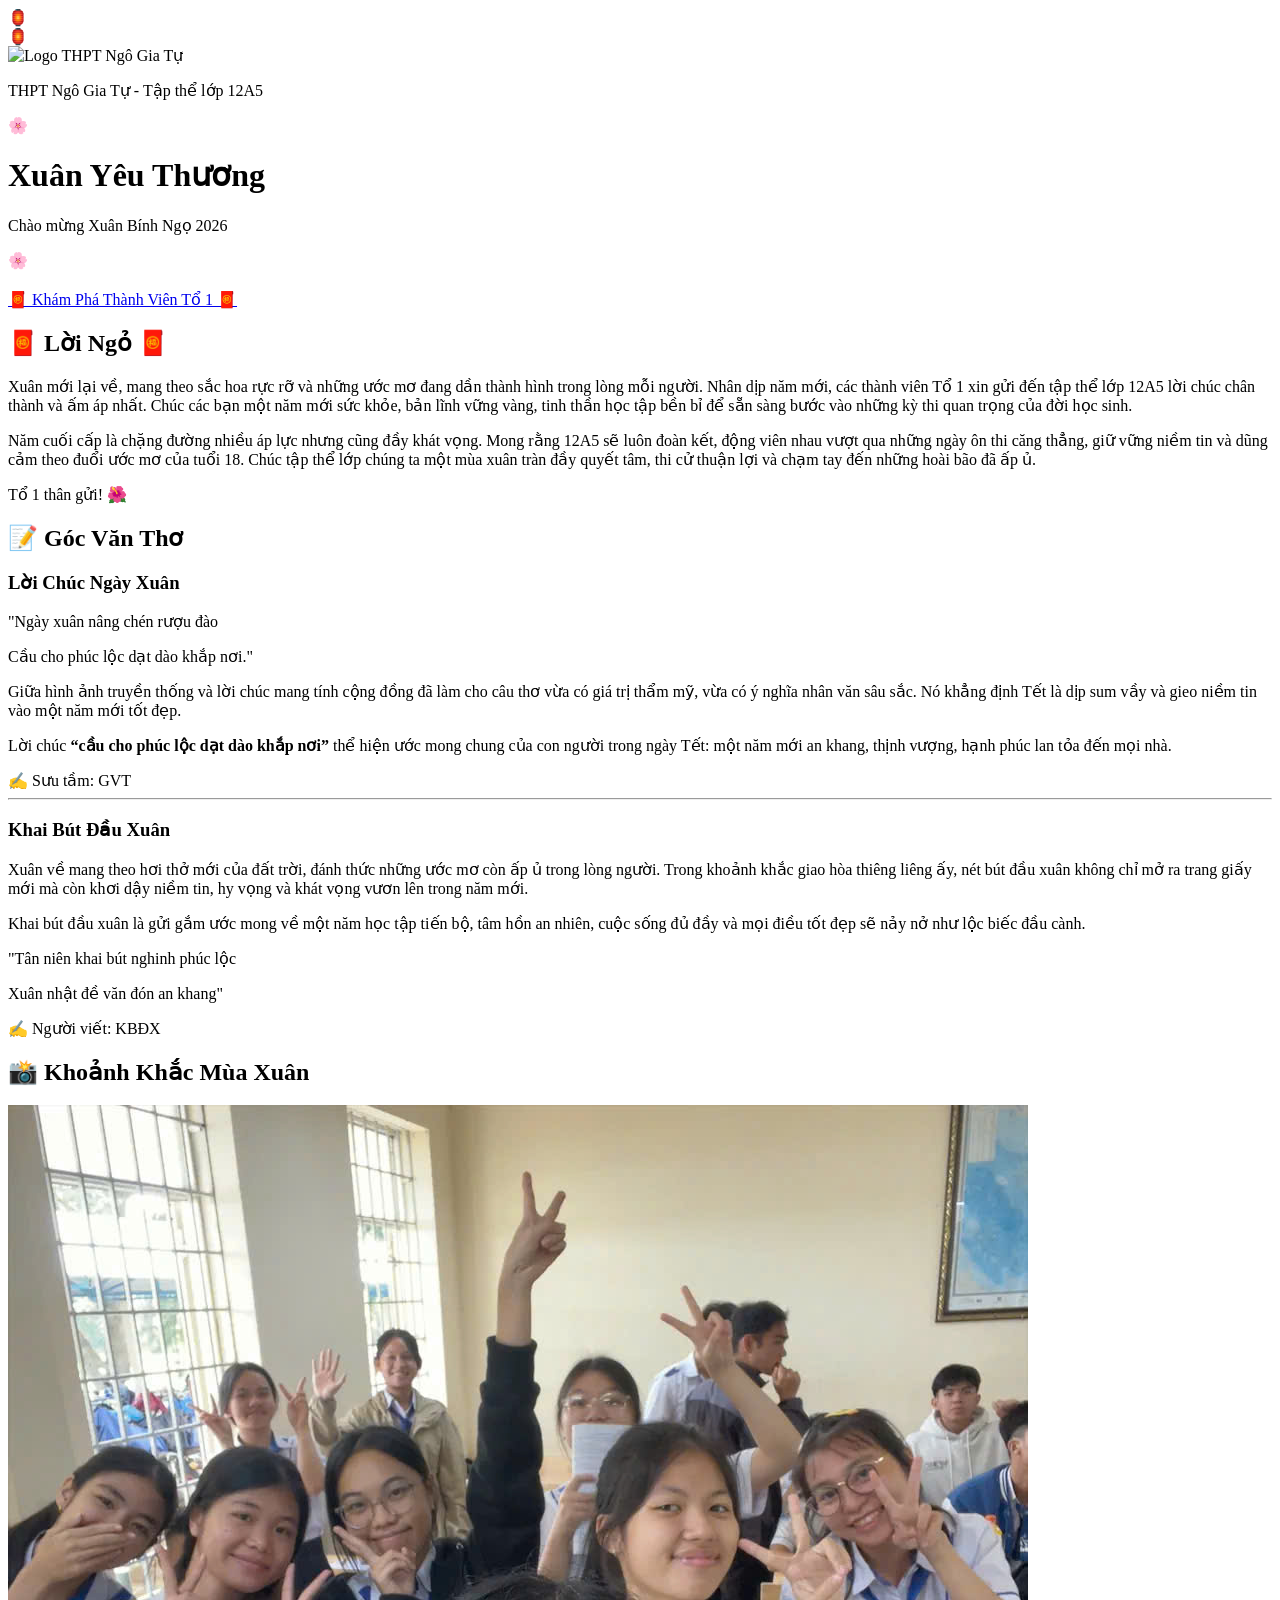
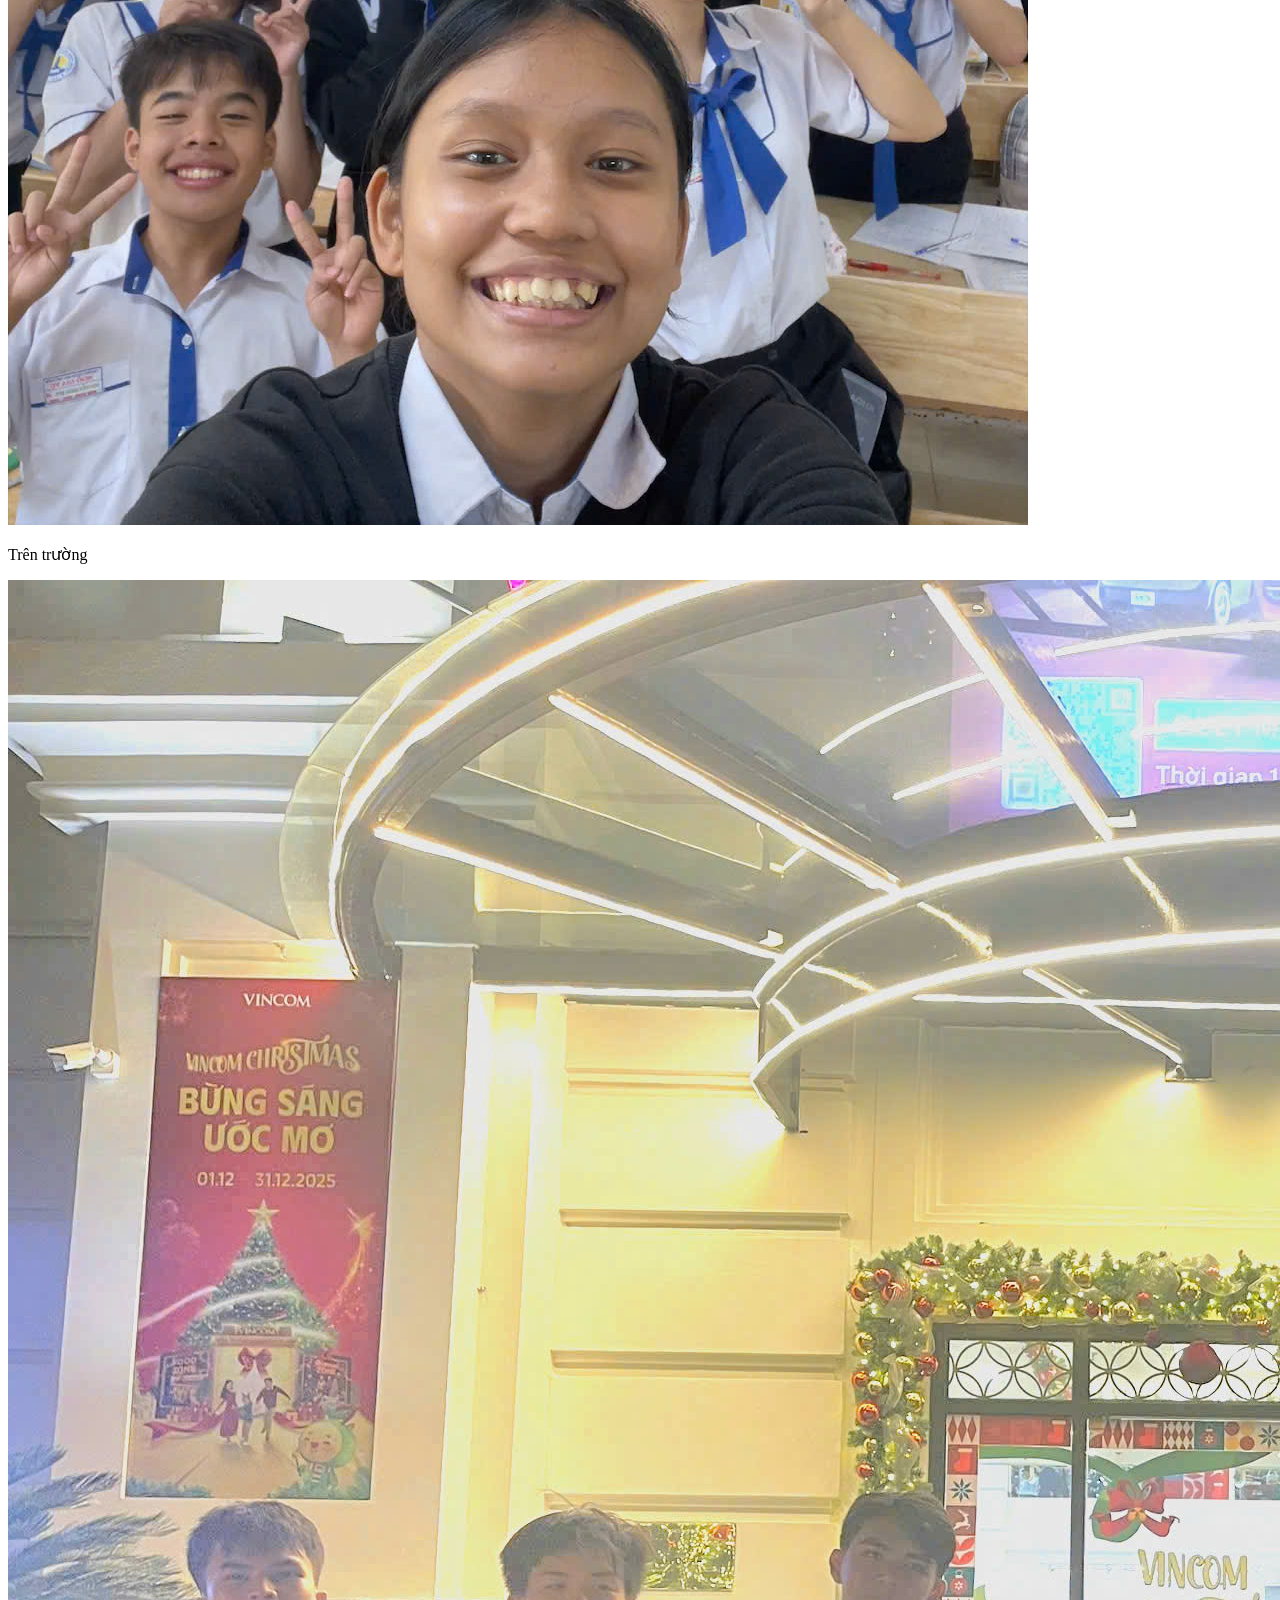
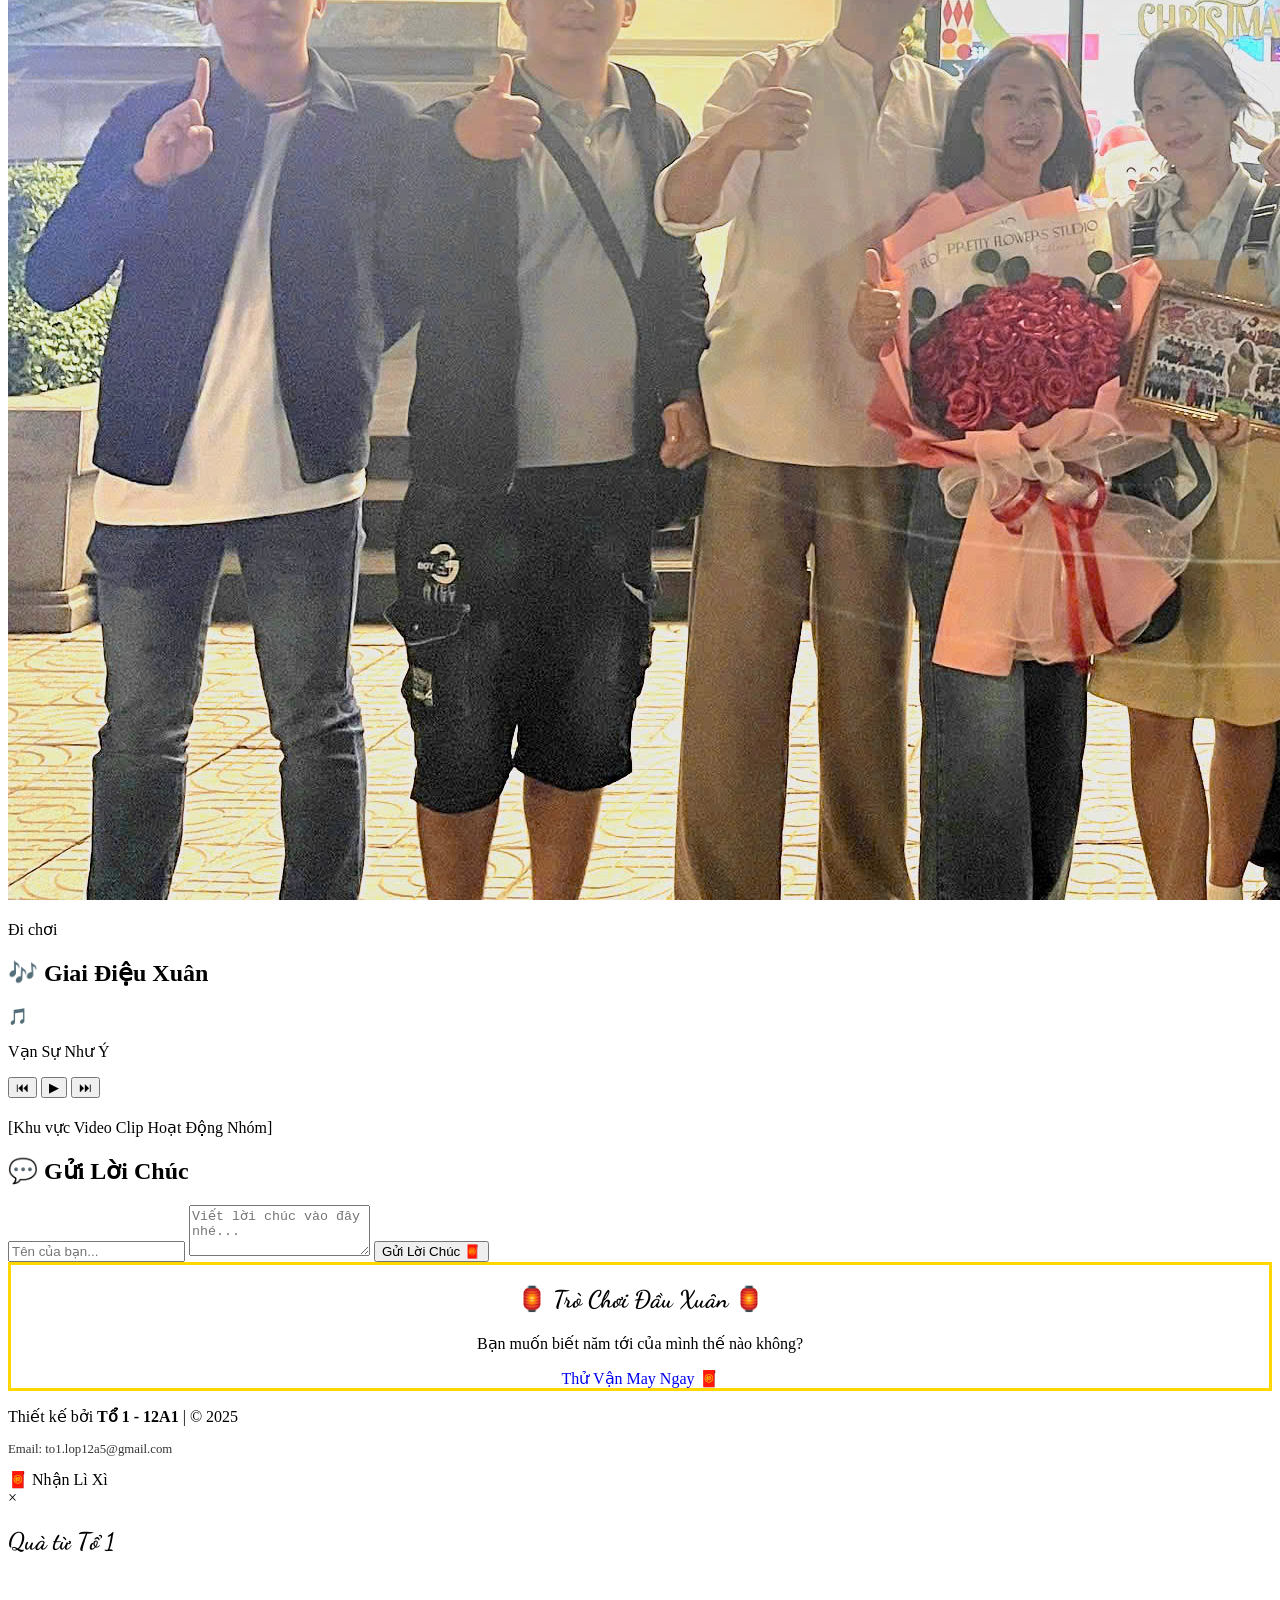
==== index.html @ e48f758b "Update index.html" ====
<!DOCTYPE html>
<html lang="vi">
<head>
    <link rel="icon" href="https://img.icons8.com/color/48/year-of-horse.png" type="image/png">
    <meta charset="UTF-8">
    <meta name="viewport" content="width=device-width, initial-scale=1.0">
    <title>Báo Tường Tổ 1 - Xuân Bính Ngọ</title>
    <link rel="preconnect" href="https://fonts.googleapis.com">
    <link rel="preconnect" href="https://fonts.gstatic.com" crossorigin>
    <link href="https://fonts.googleapis.com/css2?family=Dancing+Script:wght@700&family=Comfortaa:wght@400;700&display=swap" rel="stylesheet">
    <link rel="stylesheet" href="style.css">
</head>
<script>
    let secretCode = '';
document.addEventListener('keydown', (e) => {
    secretCode += e.key;
    if (secretCode.includes('tet')) {
        alert('🧨 Chúc mừng năm mới! Bạn đã tìm thấy mật mã bí ẩn!');
        secretCode = ''; 
    }
});
    window.addEventListener("load", function () {
    const loader = document.getElementById("loader");
    loader.style.opacity = "0";
    setTimeout(() => {
        loader.style.display = "none";
    }, 500); // Đợi hiệu ứng mờ dần xong mới ẩn hẳn
});
    function createBlossom() {
        const blossom = document.createElement('div');
        blossom.classList.add('blossom');
        
        // Vị trí xuất hiện ngẫu nhiên theo chiều ngang
        blossom.style.left = Math.random() * 100 + 'vw';
        
        // Kích thước ngẫu nhiên cho cánh hoa
        const size = Math.random() * 8 + 7 + 'px'; 
        blossom.style.width = size;
        blossom.style.height = size;
        
        // Tốc độ rơi ngẫu nhiên (từ 3s đến 6s)
        blossom.style.animationDuration = Math.random() * 3 + 3 + 's';
        
        // Độ mờ ngẫu nhiên để tạo chiều sâu (cánh xa cánh gần)
        blossom.style.opacity = Math.random() * 0.5 + 0.5;
        
        document.body.appendChild(blossom);
        
        // Xóa cánh hoa sau khi rơi xong để tránh nặng máy
        setTimeout(() => {
            blossom.remove();
        }, 6000);
    }

    // Tạo cánh hoa mới mỗi 300ms (có thể chỉnh số này lớn hơn nếu muốn hoa rơi thưa hơn)
    setInterval(createBlossom, 300);
const wishes = [
    "Chúc bạn năm mới đỗ nguyện vọng 1!",
    "Vạn sự như ý - Tỷ sự như mơ!",
    "Tiền vào như nước - Tiền ra nhỏ giọt!",
    "Chúc bạn luôn rực rỡ như nắng xuân!",
    "Một năm Bính Ngọ bứt phá thành công!"
];

function getWish() {
    const randomWish = wishes[Math.floor(Math.random() * wishes.length)];
    document.getElementById('wish-text').innerText = randomWish;
    document.getElementById('wish-modal').style.display = "block";
}

function closeModal() {
    document.getElementById('wish-modal').style.display = "none";
}
function toggleMusic() {
    const music = document.getElementById('bg-music');
    const icon = document.getElementById('music-icon');
    
    if (music.paused) {
        music.play();
        icon.innerText = "🎵"; // Đổi icon thành nốt nhạc
    } else {
        music.pause();
        icon.innerText = "🔇"; // Đổi icon thành tắt tiếng
    }
}

document.addEventListener("DOMContentLoaded", function() {
    // --- 1. DANH SÁCH BÀI HÁT (CẬP NHẬT THEO HÌNH CỦA BẠN) ---
    const songList = [
        { title: "Vạn Sự Như Ý", src: "van_su_nhu_y.mp3" },
        { title: "Tết Đong Đầy", src: "tet_dong_day.mp3" },
        { title: "Một năm mới bình an", src: "mot_nam_moi_binh_an.mp3" },
        { title: "Con mèo xuân", src: "con_meo_xuan.mp3" }
    ];

    // --- 2. KHỞI TẠO BIẾN ---
    let currentSongIndex = 0;
    const audioPlayer = document.getElementById('audio-player');
    const songTitle = document.getElementById('song-title');
    const playBtn = document.getElementById('play-btn');
    const diskCover = document.getElementById('disk-cover');
    const progressBar = document.getElementById('progress-bar');
    const progressContainer = document.querySelector('.progress-container');

    // Kiểm tra an toàn
    if (!audioPlayer || !songTitle) return;

    // --- 3. CÁC HÀM XỬ LÝ ---
    
    // Hàm tải bài hát
    function loadSong(index) {
        const song = songList[index];
        songTitle.innerText = song.title; 
        audioPlayer.src = song.src;
        // Reset đĩa
        if(diskCover) diskCover.style.transform = 'rotate(0deg)';
    }

    // Hàm Bật/Tắt
    window.togglePlay = function() {
        if (audioPlayer.paused) {
            audioPlayer.play();
            playBtn.innerText = "⏸"; 
            if(diskCover) diskCover.classList.add('rotate'); 
        } else {
            audioPlayer.pause();
            playBtn.innerText = "▶"; 
            if(diskCover) diskCover.classList.remove('rotate'); 
        }
    };

    // Hàm Next
    window.nextSong = function() {
        currentSongIndex++;
        if (currentSongIndex > songList.length - 1) {
            currentSongIndex = 0; 
        }
        loadSong(currentSongIndex);
        audioPlayer.play();
        playBtn.innerText = "⏸";
        if(diskCover) diskCover.classList.add('rotate');
    };

    // Hàm Prev
    window.prevSong = function() {
        currentSongIndex--;
        if (currentSongIndex < 0) {
            currentSongIndex = songList.length - 1;
        }
        loadSong(currentSongIndex);
        audioPlayer.play();
        playBtn.innerText = "⏸";
        if(diskCover) diskCover.classList.add('rotate');
    };

    // Cập nhật thanh tiến trình
    audioPlayer.ontimeupdate = function() {
        if(audioPlayer.duration && progressBar) {
            const progressPercent = (audioPlayer.currentTime / audioPlayer.duration) * 100;
            progressBar.style.width = `${progressPercent}%`;
        }
    };

    // Tự động qua bài khi hết
    audioPlayer.onended = function() {
        window.nextSong();
    };

    // Tua nhạc
    window.setProgress = function(e) {
        if(!progressContainer) return;
        const width = progressContainer.clientWidth;
        const clickX = e.offsetX;
        const duration = audioPlayer.duration;
        audioPlayer.currentTime = (clickX / width) * duration;
    };

    // --- 4. CHẠY LẦN ĐẦU ---
    loadSong(currentSongIndex);
});
</script>

<body>
<div id="loader">
    <div class="spinner">🌸</div>
    <p>Đang tải mùa xuân về...</p>
</div>
    <div class="lantern lantern-left">🏮</div>
    <div class="lantern lantern-right">🏮</div>
    <div class="main-container">
<header id="page-header">
    
    <div class="school-identity">
        <img src="logo_truong.png" alt="Logo THPT Ngô Gia Tự" class="header-logo">
        
        <div class="school-info">
            <p class="school-name">THPT Ngô Gia Tự - Tập thể lớp 12A5 </p>
        </div>
    </div>
    <div class="tet-decoration">🌸</div>
    <h1>Xuân Yêu Thương</h1>
    <p class="sub-title">Chào mừng Xuân Bính Ngọ 2026</p>
    <div class="tet-decoration">🌸</div>
    <div style="margin-top: 20px;">
    <a href="member.html" class="btn-view-team">🧧 Khám Phá Thành Viên Tổ 1 🧧</a>
    </div>
</header>

        <div id="content-wrap">
            
           <section class="card intro-card">
    <h2>🧧 Lời Ngỏ 🧧</h2>
    
    <p class="intro-text">
        Xuân mới lại về, mang theo sắc hoa rực rỡ và những ước mơ đang dần thành hình trong lòng mỗi người. Nhân dịp năm mới, các thành viên Tổ 1 xin gửi đến tập thể lớp 12A5 lời chúc chân thành và ấm áp nhất. Chúc các bạn một năm mới sức khỏe, bản lĩnh vững vàng, tinh thần học tập bền bỉ để sẵn sàng bước vào những kỳ thi quan trọng của đời học sinh.
    </p>

    <p class="intro-text">
        Năm cuối cấp là chặng đường nhiều áp lực nhưng cũng đầy khát vọng. Mong rằng 12A5 sẽ luôn đoàn kết, động viên nhau vượt qua những ngày ôn thi căng thẳng, giữ vững niềm tin và dũng cảm theo đuổi ước mơ của tuổi 18. Chúc tập thể lớp chúng ta một mùa xuân tràn đầy quyết tâm, thi cử thuận lợi và chạm tay đến những hoài bão đã ấp ủ.
    </p>

    <div class="intro-sign">
        Tổ 1 thân gửi! 🌺
    </div>
</section>
          <section class="card article-card">
    <h2>📝 Góc Văn Thơ</h2>
    
    <div class="post-item">
        <h3>Lời Chúc Ngày Xuân</h3>
        
        <div class="verse-box">
            <p>"Ngày xuân nâng chén rượu đào</p>
            <p>Cầu cho phúc lộc dạt dào khắp nơi."</p>
        </div>

        <p class="article-text">
            Giữa hình ảnh truyền thống và lời chúc mang tính cộng đồng đã làm cho câu thơ vừa có giá trị thẩm mỹ, vừa có ý nghĩa nhân văn sâu sắc. Nó khẳng định Tết là dịp sum vầy và gieo niềm tin vào một năm mới tốt đẹp.
        </p>
        <p class="article-text">
            Lời chúc <strong>“cầu cho phúc lộc dạt dào khắp nơi”</strong> thể hiện ước mong chung của con người trong ngày Tết: một năm mới an khang, thịnh vượng, hạnh phúc lan tỏa đến mọi nhà.
        </p>
        <span class="author-sign">✍️ Sưu tầm: GVT</span>
    </div>

    <hr class="divider">

    <div class="post-item">
        <h3>Khai Bút Đầu Xuân</h3>
        <p class="article-text">
            Xuân về mang theo hơi thở mới của đất trời, đánh thức những ước mơ còn ấp ủ trong lòng người. Trong khoảnh khắc giao hòa thiêng liêng ấy, nét bút đầu xuân không chỉ mở ra trang giấy mới mà còn khơi dậy niềm tin, hy vọng và khát vọng vươn lên trong năm mới.
        </p>
        <p class="article-text">
            Khai bút đầu xuân là gửi gắm ước mong về một năm học tập tiến bộ, tâm hồn an nhiên, cuộc sống đủ đầy và mọi điều tốt đẹp sẽ nảy nở như lộc biếc đầu cành.
        </p>

        <div class="verse-box" style="border-color: #c0392b;">
            <p>"Tân niên khai bút nghinh phúc lộc</p>
            <p>Xuân nhật đề văn đón an khang"</p>
        </div>
        <span class="author-sign">✍️ Người viết: KBĐX</span>
    </div>
</section>
       <section class="card gallery-card">
    <div class="gallery-header">
        <h2>📸 Khoảnh Khắc Mùa Xuân</h2>
        <div class="dashed-line"></div>
    </div>
    
    <div class="gallery-grid">
        <div class="polaroid rotate-left">
            <div class="img-box">
                <img src="img_1.jpg" alt="Trên trường">
            </div>
            <p class="caption">Trên trường</p>
        </div>

        <div class="polaroid rotate-right">
            <div class="img-box">
                <img src="img_2.jpg" alt="Đi chơi">
            </div>
            <p class="caption">Đi chơi</p>
        </div>
    </div>
</section>
        <section class="card media-card">
    <h2>🎶 Giai Điệu Xuân</h2>
    
    <div class="music-player-box">
        <div class="disk-cover" id="disk-cover">
            <div class="disk-center">🎵</div>
        </div>

        <div class="song-info">
            <p id="song-title">Đang tải...</p>
        </div>

        <div class="player-controls">
            <button onclick="prevSong()" class="control-btn">⏮</button>
            <button onclick="togglePlay()" class="control-btn" id="play-btn">▶</button>
            <button onclick="nextSong()" class="control-btn">⏭</button>
        </div>

        <div class="progress-container" onclick="setProgress(event)">
            <div class="progress-bar" id="progress-bar"></div>
        </div>

        <audio id="audio-player" ontimeupdate="updateProgress()" onended="nextSong()"></audio>
    </div>

    <div class="video-box" style="margin-top: 20px;">
        <p>[Khu vực Video Clip Hoạt Động Nhóm]</p>
    </div>
</section>
            <section class="card comment-card">
                <h2>💬 Gửi Lời Chúc</h2>
                <form class="comment-form" action="mes-respond.html">
                    <input type="text" placeholder="Tên của bạn..." required>
                    <textarea rows="3" placeholder="Viết lời chúc vào đây nhé..." required></textarea>
                    <button type="submit">Gửi Lời Chúc 🧧</button>
                </form>
            </section>
            <section class="card" style="text-align: center; border: 3px solid #ffd700;">
                <h2 style="font-family: 'Dancing Script'">🏮 Trò Chơi Đầu Xuân 🏮</h2>
                <p>Bạn muốn biết năm tới của mình thế nào không?</p>
                <a href="minigame.html" class="btn-back" style="text-decoration: none;">Thử Vận May Ngay 🧧</a>
            </section>
        </div> <footer id="page-footer">
            <p>Thiết kế bởi <strong>Tổ 1 - 12A1</strong> | &copy; 2025</p>
            <p style="font-size: 0.8em; opacity: 0.8;">Email: to1.lop12a5@gmail.com</p>
        </footer>
    </div>
<script>
    const observer = new IntersectionObserver((entries) => {
        entries.forEach(entry => {
            if (entry.isIntersecting) {
                entry.target.classList.add('visible');
            }
        });
    }, { threshold: 0.1 });

    document.querySelectorAll('.card').forEach(card => {
        observer.observe(card);
    });
</script>
<div id="lixi-btn" onclick="getWish()">🧧 Nhận Lì Xì</div>

<div id="wish-modal" class="modal">
    <div class="modal-content">
        <span class="close" onclick="closeModal()">&times;</span>
        <h2 style="font-family: 'Dancing Script'">Quà từ Tổ 1</h2>
        <p id="wish-text"></p>
    </div>
</div>
</body>

</html>
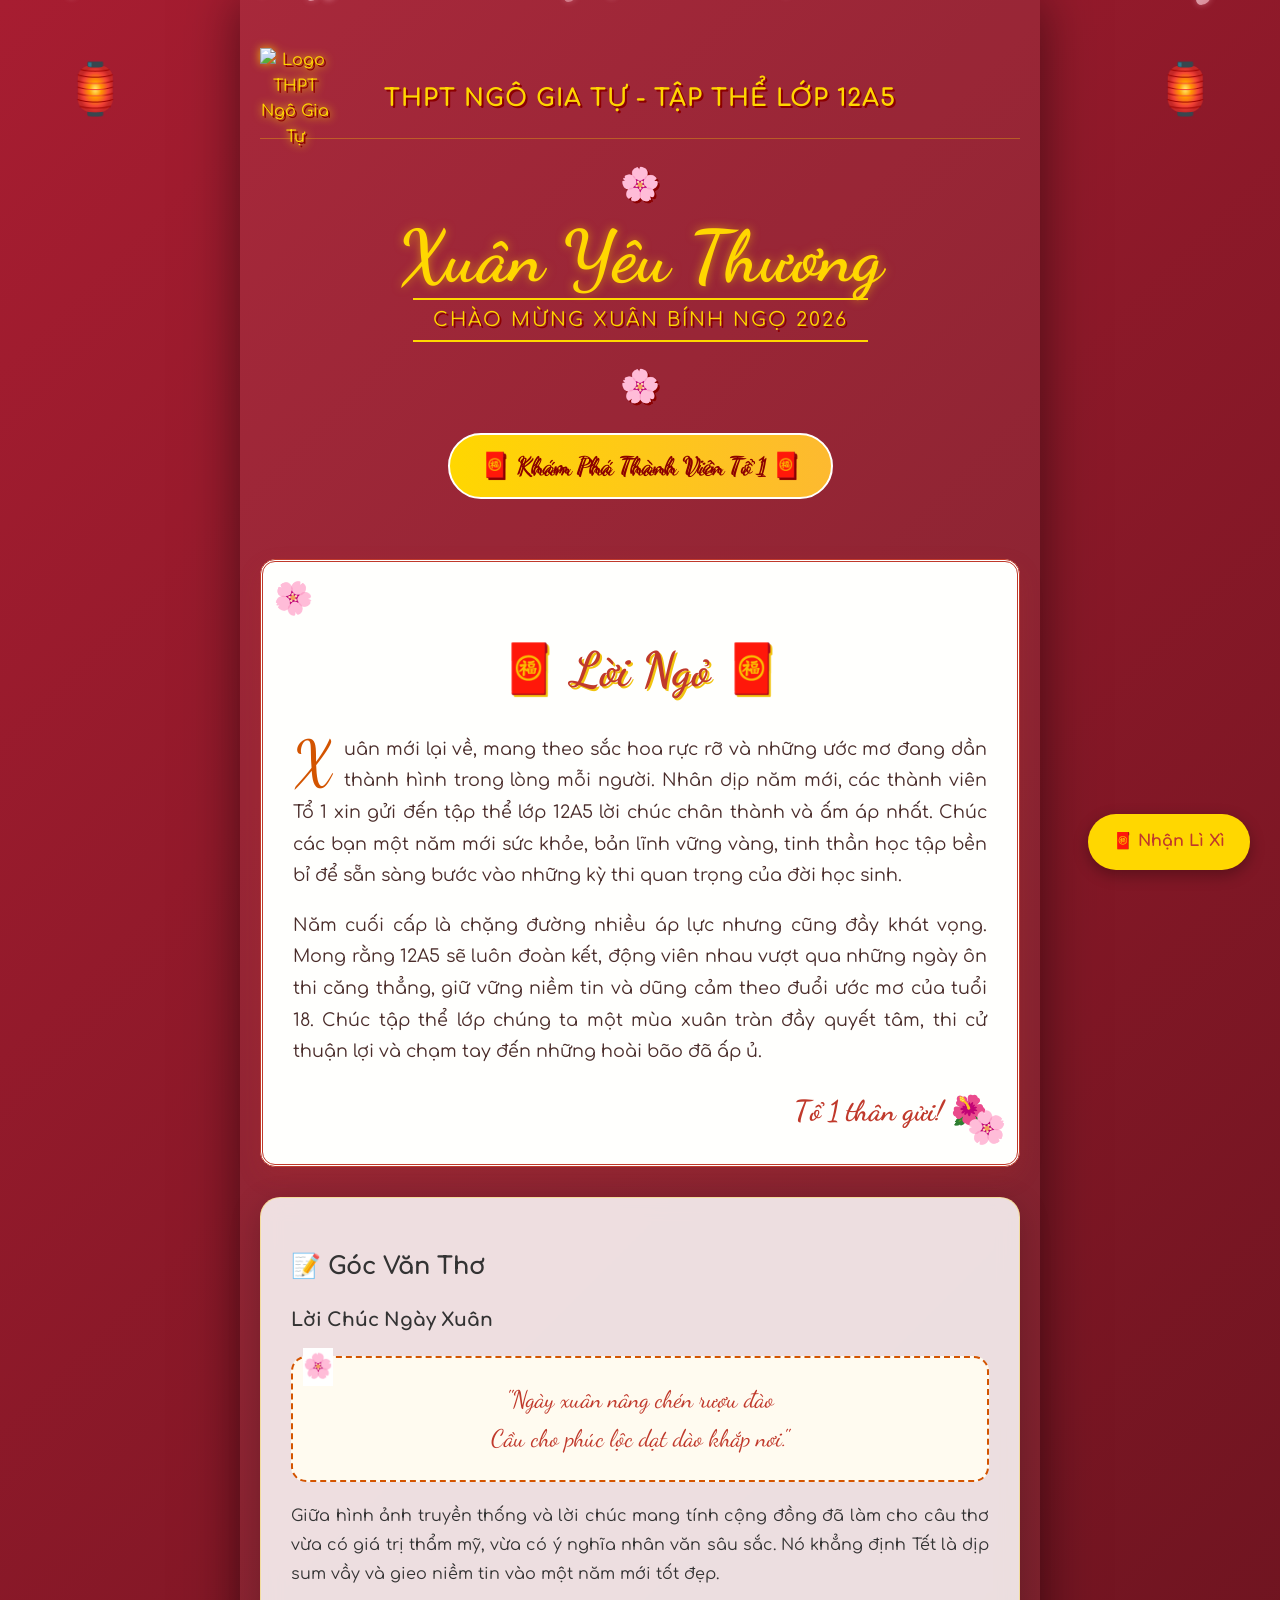
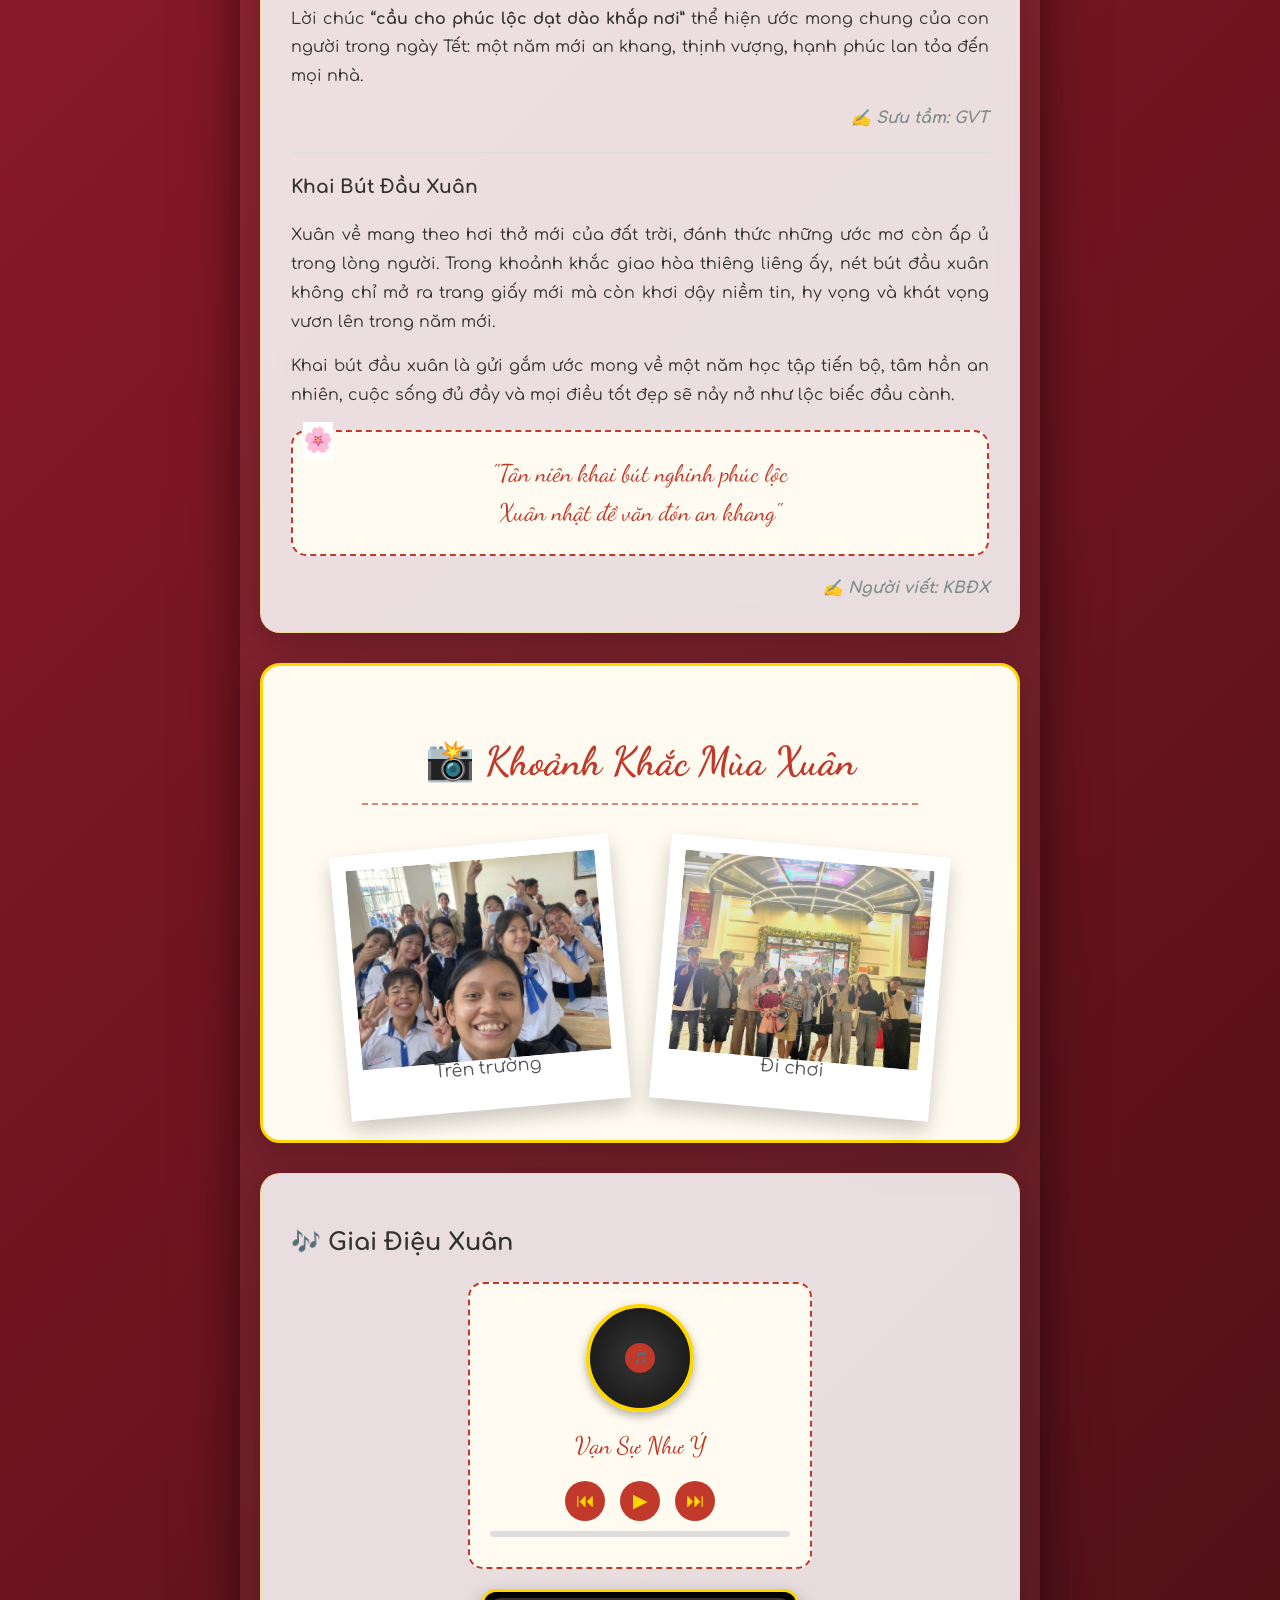
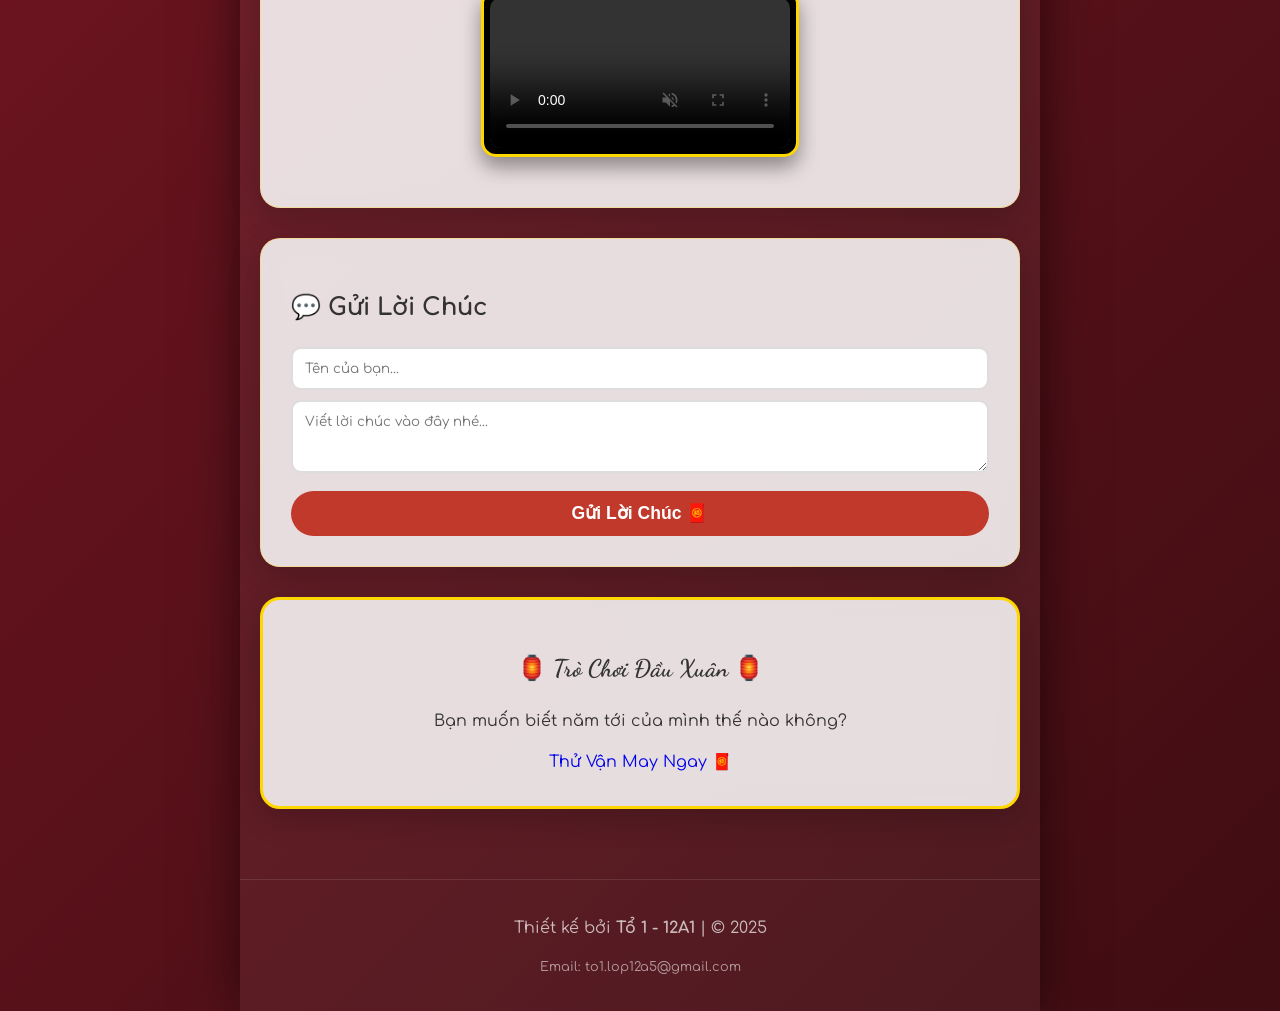
==== commit dbc435f8: "Refactor index.html for improved structure and content" ====
--- a/index.html
+++ b/index.html
@@ -307,9 +307,12 @@
 
         <audio id="audio-player" ontimeupdate="updateProgress()" onended="nextSong()"></audio>
     </div>
-
-    <div class="video-box" style="margin-top: 20px;">
-        <p>[Khu vực Video Clip Hoạt Động Nhóm]</p>
+    
+    <div class="video-box">
+    <video class="styled-video" controls loop autoplay muted>
+        <source src="video_to1.mp4" type="video/mp4">
+        Trình duyệt của bạn không hỗ trợ thẻ video.
+    </video>
     </div>
 </section>
             <section class="card comment-card">
@@ -362,3 +365,4 @@
 
 
 
+
--- a/style.css
+++ b/style.css
@@ -0,0 +1,807 @@
+/* --- 1. THIẾT LẬP CƠ BẢN & BACKGROUND --- */
+body {
+    margin: 0;
+    padding: 0;
+    font-family: 'Comfortaa', sans-serif; 
+    background: linear-gradient(135deg, #a71d31 0%, #3f0d12 100%);
+    color: #333;
+    line-height: 1.6;
+}
+
+/* Khung bao ngoài cùng để giới hạn chiều rộng trang web trên máy tính */
+.main-container {
+    max-width: 800px;
+    margin: 0 auto; /* Căn giữa màn hình */
+    background-color: rgba(255, 255, 255, 0.05); /* Lớp phủ mờ nhẹ */
+    box-shadow: 0 0 50px rgba(0,0,0,0.5);
+    min-height: 100vh;
+}
+
+/* --- 2. HEADER --- */
+#page-header {
+    text-align: center;
+    padding: 60px 20px;
+    color: #ffd700; /* Màu vàng kim */
+    text-shadow: 2px 2px 0px #8b0000;
+}
+
+.school-identity {
+    display: flex;
+    align-items: center;
+    justify-content: center; /* Căn giữa nội dung bên trong */
+    position: relative;      /* Làm gốc tọa độ cho logo */
+    padding: 20px 0;
+    margin-bottom: 20px;
+    border-bottom: 1px solid rgba(255, 215, 0, 0.3);
+}
+
+.header-logo {
+    position: absolute;      /* Đưa logo ra khỏi luồng văn bản thông thường */
+    left: 0;                 /* Ghim chặt logo vào bên trái */
+    width: 70px; 
+    height: auto;
+    filter: drop-shadow(0 0 5px rgba(255, 215, 0, 0.8));
+}
+
+.school-info {
+    text-align: center;      /* Căn giữa chữ trong khối info */
+}
+
+.school-name {
+    font-family: 'Comfortaa', sans-serif;
+    font-size: 1.3em; 
+    margin: 0;
+    color: #ffd700;
+    text-transform: uppercase;
+    font-weight: bold;
+    letter-spacing: 1px;
+}
+.class-name {
+    font-family: 'Comfortaa', sans-serif;
+    margin: 2px 0 0 0;
+    font-size: 1.1em;
+    color: rgba(255, 215, 0, 0.9); 
+}
+
+.header-logo {
+    width: 70px; /* Kích thước logo */
+    height: auto;
+    /* Hiệu ứng phát sáng nhẹ màu vàng cho logo nổi bật trên nền đỏ */
+    filter: drop-shadow(0 0 5px rgba(255, 215, 0, 0.8));
+}
+
+.school-info {
+    text-align: left; /* Chữ tên trường căn trái để thẳng hàng với nhau */
+}
+
+.school-name {
+    /* Sử dụng font hiện đại cho dễ đọc tên trường */
+    font-family: 'Comfortaa', sans-serif;
+    font-size: 1.5em;
+    margin: 0;
+    color: #ffd700;
+    text-transform: uppercase; /* Chữ in hoa */
+    font-weight: bold;
+    letter-spacing: 1px;
+}
+
+.class-name {
+    font-family: 'Comfortaa', sans-serif;
+    margin: 5px 0 0 0;
+    font-size: 1.2em;
+    /* Màu vàng nhạt hơn một chút để phân cấp */
+    color: rgba(255, 215, 0, 0.9); 
+}
+#page-header h1 {
+    font-family: 'Dancing Script', cursive; 
+    font-size: 4.5em;
+    
+    margin-top: 10px;    /* Khoảng cách phía trên */
+    margin-bottom: 0px;  /* Xóa bỏ khoảng cách phía dưới để ép dòng dưới lên */
+    
+    line-height: 1;      /* Thu hẹp chiều cao dòng chữ */
+    color: #ffd700;
+    text-shadow: 0 0 10px rgba(255, 215, 0, 0.5);
+}
+
+.sub-title {
+    font-size: 1.2em;
+    letter-spacing: 2px;
+    text-transform: uppercase;
+    border-top: 2px solid #ffd700;
+    border-bottom: 2px solid #ffd700;
+    display: inline-block;
+    padding: 5px 20px;
+
+    margin-top: 5px;     /* Chỉ để một khoảng hở rất nhỏ với tiêu đề chính */
+}
+.tet-decoration {
+    font-size: 2em;
+    animation: laclu 2s infinite ease-in-out; /* Hiệu ứng lắc lư */
+}
+
+/* --- 3. CÁC THẺ NỘI DUNG (CARD STYLE) --- */
+#content-wrap {
+    padding: 0 20px 40px 20px;
+}
+
+/* Định dạng chung cho mọi khối (Card) */
+.card {
+    background: rgba(255, 255, 255, 0.85); 
+    backdrop-filter: blur(10px); /* Hiệu ứng làm mờ nền phía sau */
+    -webkit-backdrop-filter: blur(10px);
+    
+    border: 1px solid rgba(255, 215, 0, 0.3); /* Viền vàng mảnh */
+    border-radius: 20px;
+    padding: 30px;
+    margin-bottom: 30px;
+    box-shadow: 0 8px 32px 0 rgba(0, 0, 0, 0.2);
+    transition: all 0.4s cubic-bezier(0.175, 0.885, 0.32, 1.275);
+    opacity: 0;
+    transform: translateY(50px);
+    transition: all 0.8s ease-out;
+}
+.card.visible {
+    opacity: 1;
+    transform: translateY(0);
+}
+.card:hover {
+    transform: translateY(-10px) scale(1.02); /* Vừa nâng lên vừa to ra */
+    background: rgba(255, 255, 255, 0.95);
+    box-shadow: 0 15px 45px rgba(255, 215, 0, 0.2);
+}
+
+/* --- 4. CHI TIẾT TỪNG PHẦN --- */
+
+/* Bài viết */
+.article-title {
+    color: #d35400;
+    font-size: 1.3em;
+    margin-bottom: 5px;
+}
+.author {
+    display: block;
+    text-align: right;
+    font-style: italic;
+    font-weight: bold;
+    color: #7f8c8d;
+    margin-top: 10px;
+}
+.divider {
+    border: 0;
+    border-top: 1px solid #ddd;
+    margin: 20px 0;
+}
+
+/* Góc ảnh (Grid system) */
+.gallery-grid {
+    display: flex;
+    gap: 15px;
+    flex-wrap: wrap;
+    justify-content: center;
+}
+
+.photo-frame {
+    background: white;
+    padding: 10px;
+    box-shadow: 0 4px 8px rgba(0,0,0,0.1);
+    transform: rotate(-2deg); /* Nghiêng nhẹ tạo vẻ tự nhiên */
+    transition: transform 0.3s;
+}
+
+.photo-frame:nth-child(even) {
+    transform: rotate(2deg); /* Ảnh chẵn nghiêng chiều ngược lại */
+}
+
+.photo-frame:hover {
+    transform: scale(1.05) rotate(0deg); /* Phóng to và thẳng lại khi di chuột */
+    z-index: 10;
+}
+
+.photo-frame img {
+    max-width: 100%;
+    height: auto;
+    border: 1px solid #eee;
+}
+
+.caption {
+    font-size: 0.8em;
+    text-align: center;
+    color: #555;
+    margin-top: 5px;
+}
+
+/* Media */
+.video-box {
+    background: #000;
+    color: white;
+    height: 200px;
+    display: flex;
+    align-items: center;
+    justify-content: center;
+    border-radius: 10px;
+    margin-top: 15px;
+}
+.audio-player {
+    width: 100%;
+    margin-top: 10px;
+}
+
+/* Form bình luận */
+.comment-form input,
+.comment-form textarea {
+    width: 100%;
+    padding: 12px;
+    margin-bottom: 10px;
+    border: 2px solid #ddd;
+    border-radius: 10px;
+    box-sizing: border-box;
+    font-family: inherit;
+}
+
+.comment-form input:focus,
+.comment-form textarea:focus {
+    border-color: #c0392b;
+    outline: none;
+}
+
+.comment-form button {
+    background-color: #c0392b;
+    color: white;
+    border: none;
+    padding: 12px 30px;
+    border-radius: 25px;
+    font-weight: bold;
+    cursor: pointer;
+    width: 100%;
+    font-size: 1.1em;
+    transition: background 0.3s;
+}
+
+.comment-form button:hover {
+    background-color: #a93226;
+}
+
+/* --- 5. FOOTER --- */
+#page-footer {
+    text-align: center;
+    padding: 20px;
+    color: rgba(255,255,255,0.7);
+    border-top: 1px solid rgba(255,255,255,0.1);
+}
+/* --- 6. HIỆU ỨNG VÀ CHI TIẾT KHÁC --- */
+/* Keyframes cho hiệu ứng lắc lư */
+@keyframes laclu {
+    0%, 100% { transform: rotate(-10deg); }
+    50% { transform: rotate(10deg); }
+}
+/* Tạo các hạt hoa đào */
+/* Hiệu ứng cánh hoa anh đào */
+.blossom {
+    position: fixed;
+    top: -10px;
+    /* Gradient từ hồng nhạt sang hồng anh đào đặc trưng */
+    background: linear-gradient(135deg, #fff0f5 0%, #ffb7c5 100%); 
+    /* Hình dáng cánh hoa: Bo tròn không đối xứng để trông tự nhiên hơn */
+    border-radius: 95% 10% 95% 50%; 
+    pointer-events: none;
+    z-index: 999;
+    animation: fall linear infinite;
+    /* Hiệu ứng phát sáng nhẹ để cánh hoa nổi bật trên nền đỏ của trang web */
+    box-shadow: 0 0 6px rgba(255, 183, 197, 0.6);
+}
+
+@keyframes fall {
+    0% { 
+        transform: translateY(0) rotate(0deg) translateX(0); 
+        opacity: 0; 
+    }
+    10% { opacity: 1; } /* Hiện dần ra khi vừa rơi */
+    90% { opacity: 0.8; }
+    100% { 
+        /* Cánh hoa vừa rơi, vừa xoay, vừa lướt ngang một chút */
+        transform: translateY(100vh) rotate(720deg) translateX(50px); 
+        opacity: 0; 
+    }
+}
+
+/* Tùy chỉnh thanh cuộn cho Chrome, Safari và Edge */
+::-webkit-scrollbar {
+    width: 10px;
+}
+
+::-webkit-scrollbar-track {
+    background: #3f0d12; /* Màu tối theo nền body */
+}
+
+::-webkit-scrollbar-thumb {
+    background: linear-gradient(#ffd700, #c0392b); /* Vàng chuyển sang đỏ */
+    border-radius: 10px;
+    border: 2px solid #3f0d12;
+}
+
+::-webkit-scrollbar-thumb:hover {
+    background: #ffd700;
+}
+.lantern {
+    position: fixed;
+    top: 50px;
+    font-size: 50px;
+    z-index: 1000;
+    animation: swing 3s ease-in-out infinite alternate;
+    pointer-events: none;
+}
+.lantern-left { left: 5%; }
+.lantern-right { right: 5%; }
+
+@keyframes swing {
+    0% { transform: rotate(-5deg) translateY(0); }
+    100% { transform: rotate(5deg) translateY(10px); }
+}
+#lixi-btn {
+    position: fixed;
+    bottom: 30px;
+    right: 30px;
+    background: #ffd700;
+    color: #c0392b;
+    padding: 15px 25px;
+    border-radius: 50px;
+    font-weight: bold;
+    cursor: pointer;
+    box-shadow: 0 5px 15px rgba(0,0,0,0.3);
+    z-index: 2000;
+    animation: pulse 1.5s infinite;
+}
+
+.modal {
+    display: none;
+    position: fixed;
+    z-index: 3000;
+    left: 0; top: 0; width: 100%; height: 100%;
+    background-color: rgba(0,0,0,0.7);
+}
+
+.modal-content {
+    background: #fff;
+    margin: 20% auto;
+    padding: 30px;
+    width: 300px;
+    border-radius: 15px;
+    text-align: center;
+    border: 3px solid #ffd700;
+    position: relative;
+}
+
+@keyframes pulse {
+    0% { transform: scale(1); }
+    50% { transform: scale(1.1); }
+    100% { transform: scale(1); }
+}
+
+.btn-view-team {
+    display: inline-block;
+    padding: 12px 30px;
+    
+    /* Tạo hiệu ứng màu vàng kim loại */
+    background-image: linear-gradient(to right, #FFD700 0%, #FDB931 51%, #FFD700 100%);
+    background-size: 200% auto; 
+    
+    color: #8b0000; /* Chữ màu đỏ đậm cho dễ đọc trên nền vàng */
+    text-decoration: none;
+    font-weight: bold;
+    border-radius: 50px;
+    
+    box-shadow: none; 
+    border: 2px solid #fff; /* Thêm viền trắng mỏng để tách biệt với nền đỏ */
+    
+    font-family: 'Dancing Script', sans-serif;
+    font-size: 1.5em;
+    transition: 0.5s; /* Thời gian chuyển màu mượt mà */
+}
+
+.btn-view-team:hover {
+    background-position: right center; /* Kích hoạt hiệu ứng vàng chạy */
+    color: #fff;
+    border-color: #FFD700;
+}
+/* --- 7. MEDIA QUERIES CHO THIẾT BỊ DI ĐỘNG --- */
+/* Chỉ áp dụng cho màn hình nhỏ dưới 600px (điện thoại) */
+@media (max-width: 600px) {
+    .school-identity {
+        flex-direction: column; /* Xếp dọc logo và tên trường */
+        padding-top: 20px;
+    }
+    
+    .header-logo {
+        position: static; /* Bỏ cố định để logo nằm giữa */
+        display: block;
+        margin: 0 auto 10px auto; /* Căn giữa logo */
+    }
+
+    #page-header h1 {
+        font-size: 3em; /* Giảm cỡ chữ tiêu đề chút cho đỡ tràn */
+    }
+
+    .nav-menu {
+        font-size: 0.9em; /* Thu nhỏ chữ menu */
+    }
+}
+#loader {
+    position: fixed;
+    top: 0; left: 0;
+    width: 100%; height: 100%;
+    background: #c0392b;
+    z-index: 99999; /* Cao nhất để che hết mọi thứ */
+    display: flex;
+    flex-direction: column;
+    align-items: center;
+    justify-content: center;
+    color: #ffd700;
+    font-family: 'Dancing Script', cursive;
+    font-size: 1.5em;
+    transition: opacity 0.5s;
+}
+
+.spinner {
+    font-size: 3em;
+    animation: spin 2s linear infinite;
+}
+
+@keyframes spin { 
+    100% { transform: rotate(360deg); } 
+}
+.music-control {
+    position: fixed;
+    bottom: 20px;
+    left: 20px;
+    background: rgba(255, 255, 255, 0.2);
+    backdrop-filter: blur(5px);
+    width: 50px; height: 50px;
+    border-radius: 50%;
+    display: flex;
+    align-items: center;
+    justify-content: center;
+    cursor: pointer;
+    z-index: 10000;
+    border: 2px solid #ffd700;
+    font-size: 25px;
+    animation: spin-slow 10s linear infinite;
+}
+@keyframes spin-slow { 100% { transform: rotate(360deg); } }
+/* --- TRANG TRÍ GÓC VĂN THƠ --- */
+.verse-box {
+    background-color: #fffbf0; /* Nền giấy cũ nhẹ */
+    border: 2px dashed #d35400; /* Viền nét đứt màu cam đất */
+    border-radius: 15px;
+    padding: 20px;
+    margin: 20px 0;
+    text-align: center;
+    position: relative;
+}
+
+.verse-box p {
+    font-family: 'Dancing Script', cursive; /* Font chữ viết tay */
+    font-size: 1.5em;
+    color: #c0392b; /* Màu đỏ đô */
+    margin: 5px 0;
+    line-height: 1.4;
+}
+
+/* Trang trí hoa văn nhỏ ở góc thơ (tuỳ chọn) */
+.verse-box::before {
+    content: '🌸';
+    position: absolute;
+    top: -10px;
+    left: 10px;
+    font-size: 1.5em;
+    background: #fff;
+}
+
+.article-text {
+    font-family: 'Comfortaa', cursive; /* Hoặc font mặc định của web */
+    text-align: justify; /* Căn đều 2 bên cho đẹp */
+    line-height: 1.8;
+    color: #333;
+    font-size: 1em;
+    margin-bottom: 15px;
+}
+
+.author-sign {
+    display: block;
+    text-align: right;
+    font-style: italic;
+    color: #7f8c8d;
+    margin-top: 10px;
+    font-weight: bold;
+}
+/* --- TRANG TRÍ RIÊNG CHO LỜI NGỎ (INTRO CARD) --- */
+.intro-card {
+    background-color: #fffbf0; /* Màu kem giấy cũ */
+    border: 3px double #c0392b; /* Viền đôi màu đỏ */
+    border-radius: 15px;
+    padding: 30px;
+    position: relative;
+    box-shadow: 0 10px 25px rgba(192, 57, 43, 0.15); /* Bóng đổ nhẹ màu đỏ */
+    background-image: radial-gradient(#e74c3c 0.5px, transparent 0.5px), radial-gradient(#e74c3c 0.5px, #fffbf0 0.5px);
+    background-size: 20px 20px;
+    background-position: 0 0, 10px 10px;
+    /* Hiệu ứng nền chấm bi mờ rất nhẹ để tạo vân giấy */
+    background-blend-mode: overlay;
+}
+
+/* Tiêu đề Lời Ngỏ */
+.intro-card h2 {
+    font-family: 'Dancing Script', cursive;
+    font-size: 3em;
+    color: #c0392b;
+    text-align: center;
+    margin-bottom: 25px;
+    text-shadow: 2px 2px 0px #f1c40f; /* Bóng chữ màu vàng */
+}
+
+/* Nội dung văn bản */
+.intro-text {
+    font-family: 'Comfortaa', sans-serif;
+    font-size: 1.1em;
+    line-height: 1.8; /* Giãn dòng thoáng hơn */
+    color: #4a2c2a; /* Màu nâu đậm cho dễ đọc trên nền kem */
+    text-align: justify; /* Căn đều 2 bên */
+    margin-bottom: 15px;
+}
+
+/* Chữ cái đầu dòng to lên (Drop cap) */
+.intro-text:first-of-type::first-letter {
+    font-family: 'Dancing Script', cursive;
+    font-size: 3.5em;
+    color: #d35400;
+    float: left;
+    line-height: 0.8;
+    padding-right: 10px;
+    padding-top: 5px;
+}
+
+/* Phần ký tên */
+.intro-sign {
+    text-align: right;
+    margin-top: 20px;
+    font-family: 'Dancing Script', cursive;
+    font-size: 1.8em;
+    color: #c0392b;
+    font-weight: bold;
+}
+
+/* Trang trí góc (Tuỳ chọn) */
+.intro-card::before, .intro-card::after {
+    content: '🌸';
+    position: absolute;
+    font-size: 2em;
+}
+.intro-card::before { top: 10px; left: 10px; transform: rotate(-45deg); }
+
+.intro-card::after { bottom: 10px; right: 10px; transform: rotate(135deg); }
+
+/* --- TRÌNH PHÁT NHẠC MINI --- */
+.music-player-box {
+    background: #fffbf0;
+    border: 2px dashed #c0392b;
+    border-radius: 15px;
+    padding: 20px;
+    text-align: center;
+    max-width: 300px;
+    margin: 0 auto;
+    position: relative;
+}
+
+/* Đĩa nhạc */
+.disk-cover {
+    width: 100px;
+    height: 100px;
+    background: radial-gradient(circle, #333 10%, #111 100%);
+    border-radius: 50%;
+    margin: 0 auto 15px;
+    border: 4px solid #ffd700;
+    display: flex;
+    align-items: center;
+    justify-content: center;
+    box-shadow: 0 4px 10px rgba(0,0,0,0.3);
+    transition: transform 0.5s;
+}
+
+.disk-center {
+    width: 30px;
+    height: 30px;
+    background: #c0392b;
+    border-radius: 50%;
+    display: flex;
+    align-items: center;
+    justify-content: center;
+    color: #fff;
+    font-size: 12px;
+}
+
+/* Hiệu ứng xoay khi hát */
+.rotate {
+    animation: spin 5s linear infinite;
+}
+
+@keyframes spin {
+    100% { transform: rotate(360deg); }
+}
+
+/* Tên bài hát */
+.song-info p {
+    font-family: 'Dancing Script', cursive;
+    font-size: 1.5em;
+    color: #c0392b;
+    margin: 5px 0 15px;
+    white-space: nowrap;
+    overflow: hidden;
+    text-overflow: ellipsis;
+}
+
+/* Nút điều khiển */
+.player-controls {
+    display: flex;
+    justify-content: center;
+    gap: 15px;
+    margin-bottom: 10px;
+}
+
+.control-btn {
+    background: #c0392b;
+    color: #ffd700;
+    border: none;
+    width: 40px;
+    height: 40px;
+    border-radius: 50%;
+    font-size: 1.2em;
+    cursor: pointer;
+    transition: 0.3s;
+    display: flex;
+    align-items: center;
+    justify-content: center;
+}
+
+.control-btn:hover {
+    background: #e74c3c;
+    transform: scale(1.1);
+}
+
+/* Thanh tiến trình */
+.progress-container {
+    background: #ddd;
+    border-radius: 5px;
+    cursor: pointer;
+    margin: 10px 0;
+    height: 6px;
+    width: 100%;
+}
+
+.progress-bar {
+    background: #c0392b;
+    height: 100%;
+    border-radius: 5px;
+    width: 0%;
+    transition: width 0.1s linear;
+}
+
+/* --- TRANG TRÍ GALLERY POLAROID --- */
+.gallery-card {
+    background-color: #fffbf0; /* Nền màu kem sáng */
+    border: 3px solid #ffd700; /* Viền vàng */
+    border-radius: 20px;
+    padding: 30px;
+    text-align: center;
+}
+
+.gallery-card h2 {
+    font-family: 'Dancing Script', cursive;
+    color: #c0392b; /* Đỏ nâu */
+    font-size: 2.5em;
+    margin-bottom: 10px;
+}
+
+/* Đường kẻ đứt nét màu đỏ */
+.dashed-line {
+    border-top: 2px dashed #c0392b;
+    width: 80%;
+    margin: 0 auto 40px; /* Cách xa ảnh một chút */
+    opacity: 0.6;
+}
+
+/* Lưới bố cục ảnh */
+.gallery-grid {
+    display: flex;
+    justify-content: center;
+    gap: 40px; /* Khoảng cách giữa 2 ảnh */
+    flex-wrap: wrap; /* Tự xuống dòng trên điện thoại */
+}
+
+/* Khung ảnh Polaroid */
+.polaroid {
+    background: #fff;
+    padding: 15px 15px 50px 15px; /* Chừa phần đáy rộng để viết chữ */
+    box-shadow: 0 10px 20px rgba(0,0,0,0.2); /* Bóng đổ tạo chiều sâu */
+    width: 250px;
+    transition: all 0.4s ease; /* Hiệu ứng mượt khi di chuột */
+    position: relative;
+    cursor: pointer;
+}
+
+.polaroid .img-box {
+    width: 100%;
+    height: 200px; /* Chiều cao cố định cho đều */
+    overflow: hidden;
+    background: #eee;
+}
+
+.polaroid img {
+    width: 100%;
+    height: 100%;
+    object-fit: cover; /* Cắt ảnh cho vừa khung mà không bị méo */
+    transition: transform 0.5s;
+}
+
+/* Chữ chú thích bên dưới */
+.polaroid .caption {
+    font-family: 'Comfortaa', sans-serif;
+    color: #555;
+    position: absolute;
+    bottom: 10px;
+    width: 100%;
+    left: 0;
+    text-align: center;
+    font-size: 1.1em;
+}
+
+/* Tạo độ nghiêng ngẫu nhiên */
+.rotate-left {
+    transform: rotate(-5deg); /* Nghiêng trái */
+}
+
+.rotate-right {
+    transform: rotate(5deg); /* Nghiêng phải */
+}
+
+/* Hiệu ứng khi di chuột vào ảnh */
+.polaroid:hover {
+    transform: scale(1.1) rotate(0deg) !important; /* Phóng to và đứng thẳng lại */
+    z-index: 10; /* Nổi lên trên cùng */
+    box-shadow: 0 15px 30px rgba(0,0,0,0.3);
+}
+
+.polaroid:hover img {
+    transform: scale(1.1); /* Zoom nhẹ ảnh bên trong */
+}
+
+/* --- TRANG TRÍ VIDEO --- */
+.video-box {
+    /* 1. Tự động co giãn theo kích thước video */
+    width: fit-content;  /* Chiều rộng hộp = chiều rộng video */
+    height: auto;        /* Chiều cao hộp = chiều cao video (Xóa bỏ khoảng đen thừa) */
+    
+    /* 2. Giới hạn kích thước để không bị tràn màn hình */
+    max-width: 90%;      /* Tối đa chỉ chiếm 90% màn hình */
+    
+    /* 3. Căn giữa */
+    margin: 20px auto;   /* Tự động căn giữa trang */
+    
+    /* 4. Trang trí */
+    background: #000;
+    border: 3px solid #ffd700; /* Viền vàng */
+    border-radius: 15px;
+    padding: 6px;        /* Chừa một lớp viền đen mỏng bao quanh video */
+    box-shadow: 0 10px 20px rgba(0,0,0,0.4);
+    
+    /* 5. Fix lỗi khoảng trắng nhỏ dưới chân video */
+    display: block; 
+    line-height: 0; 
+}
+
+/* --- VIDEO BÊN TRONG --- */
+.styled-video {
+    width: 100%;         /* Video sẽ chiếm hết phần rộng của hộp */
+    height: auto;        /* Giữ nguyên tỷ lệ hình ảnh, không bị méo */
+    border-radius: 10px; /* Bo góc video cho khớp với hộp */
+    object-fit: contain;
+}
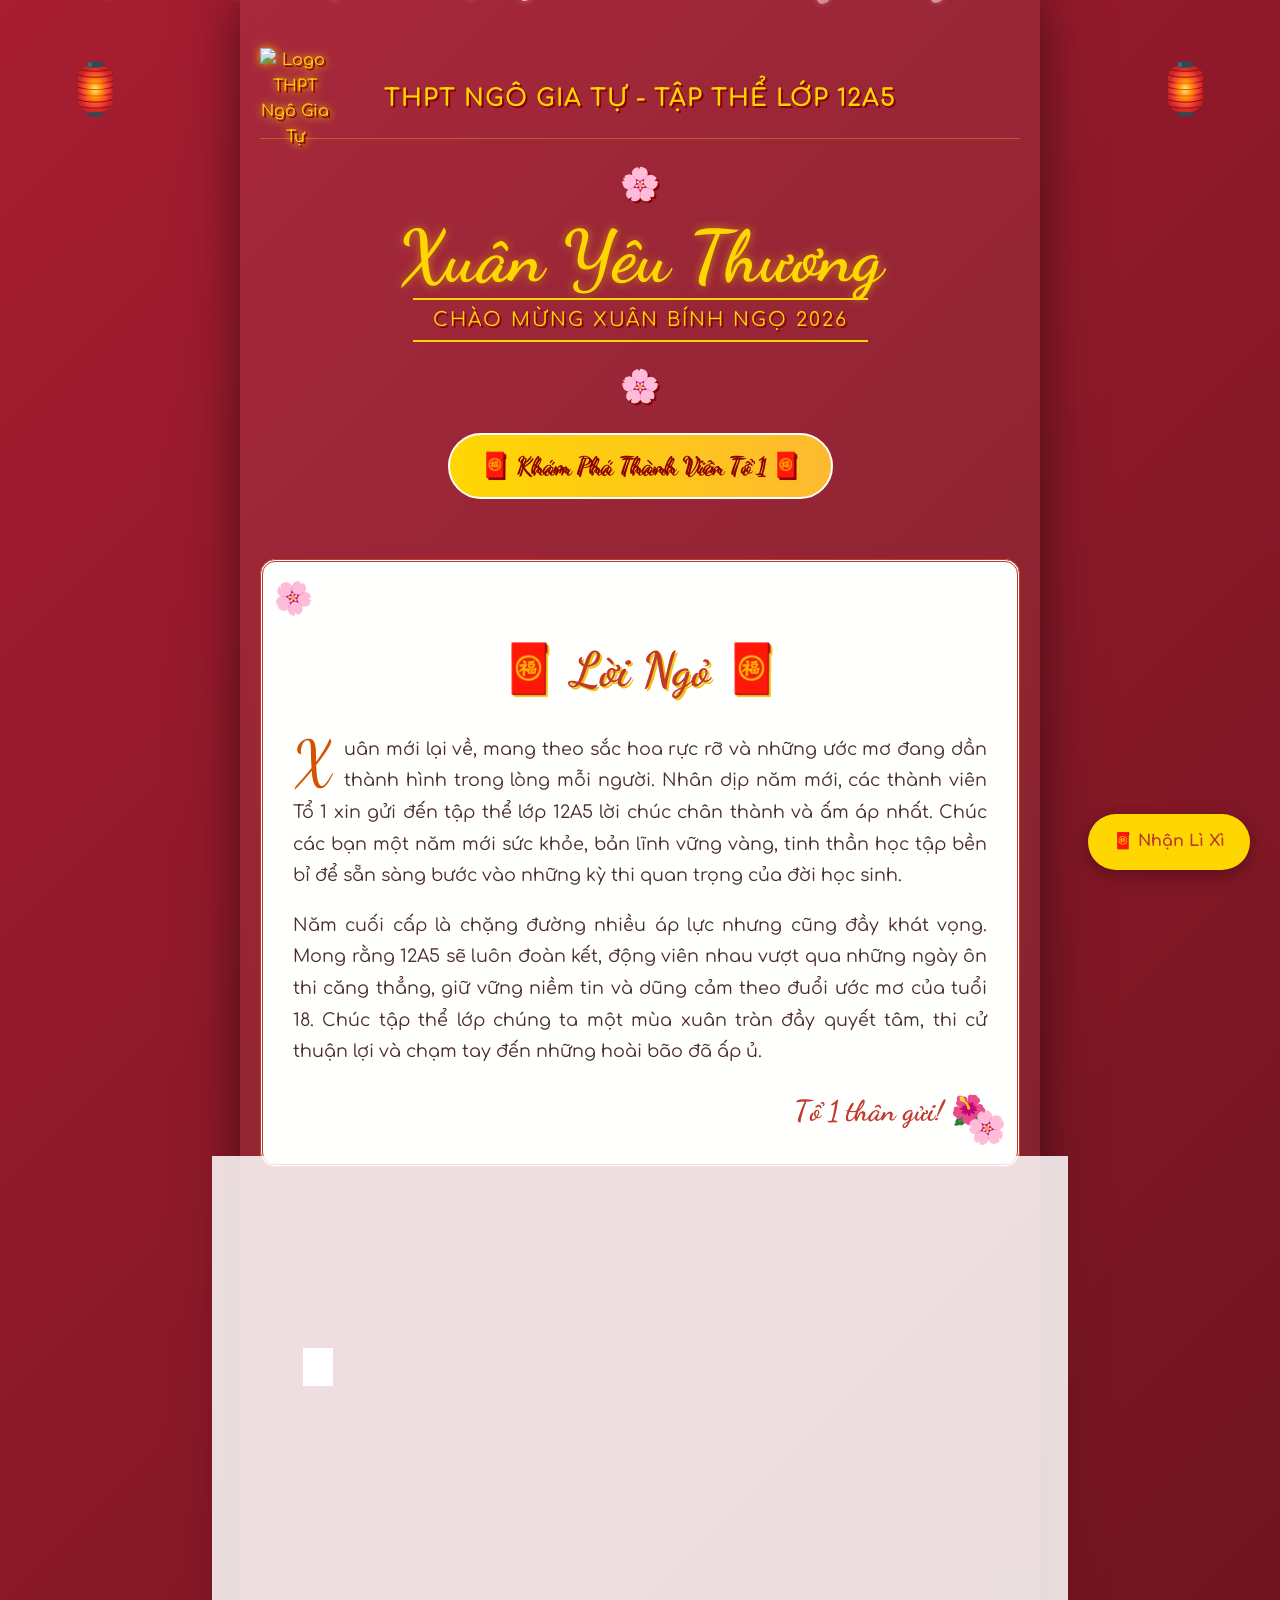
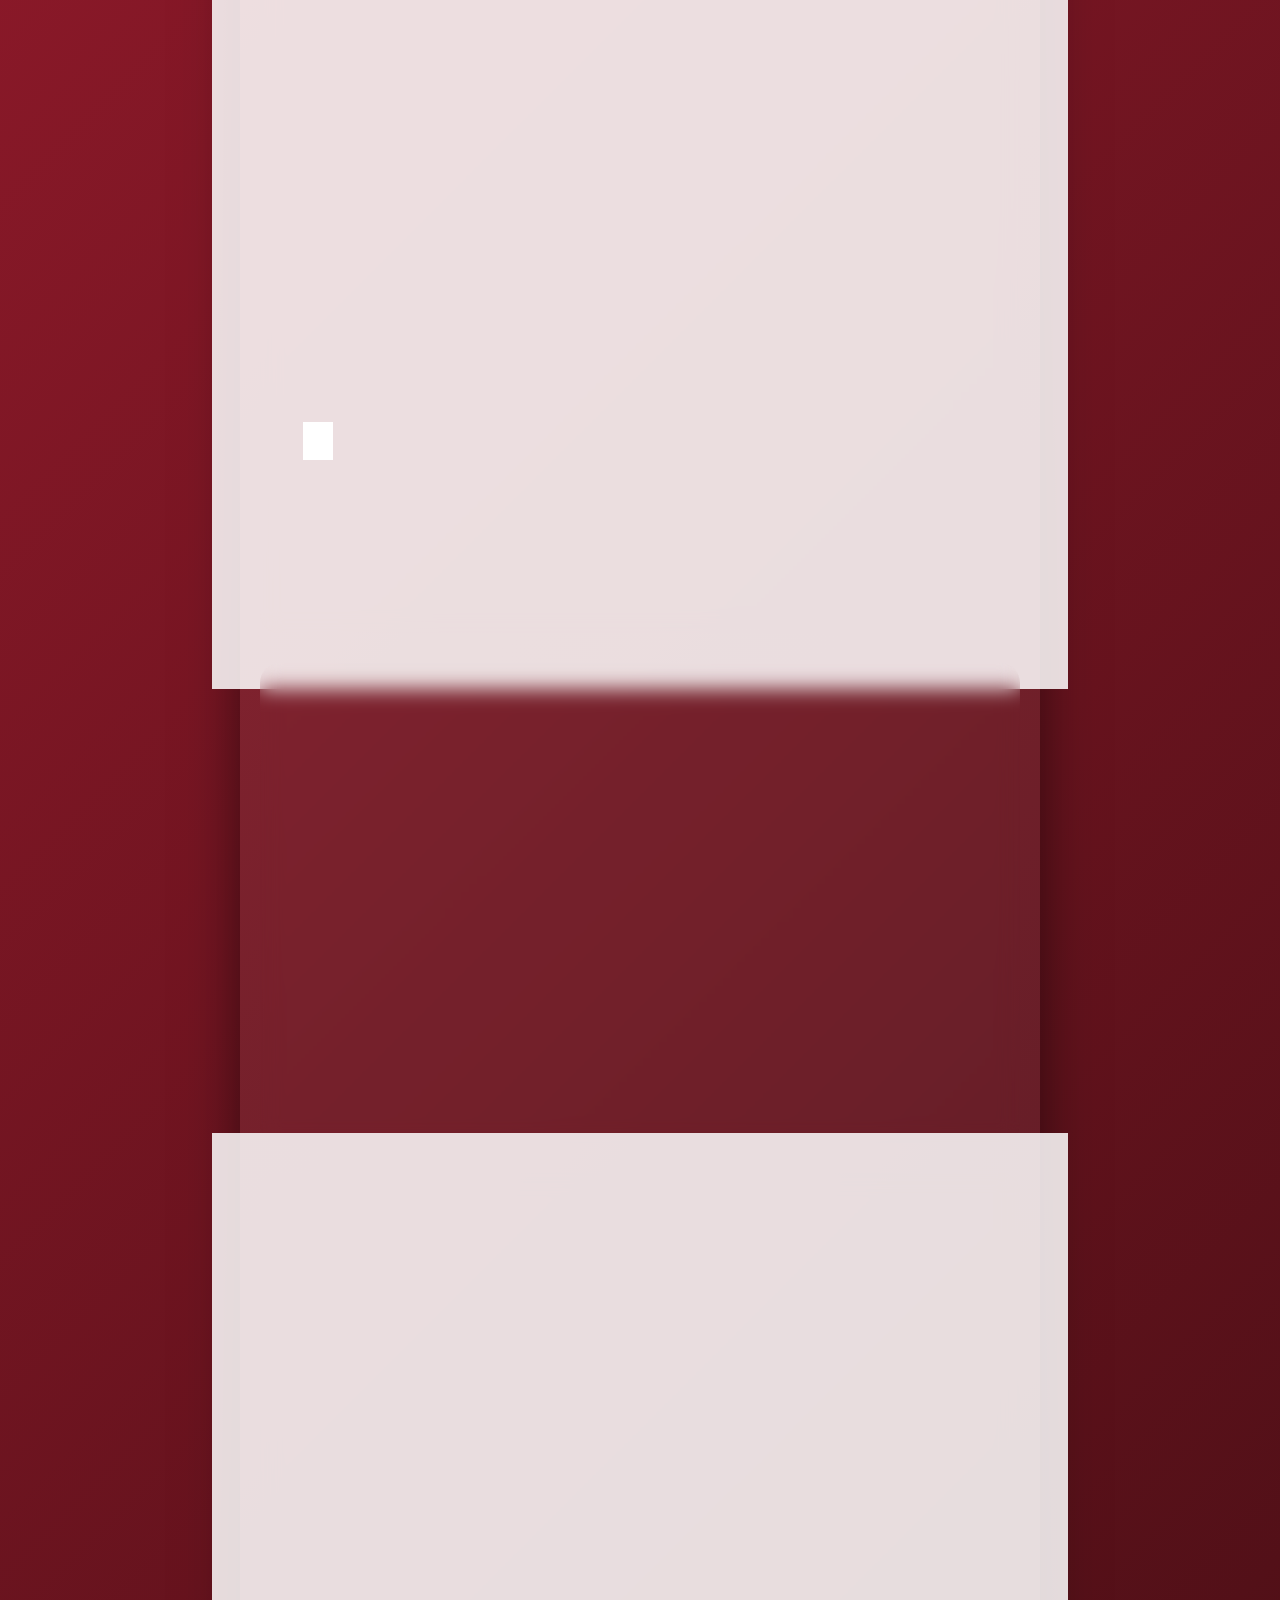
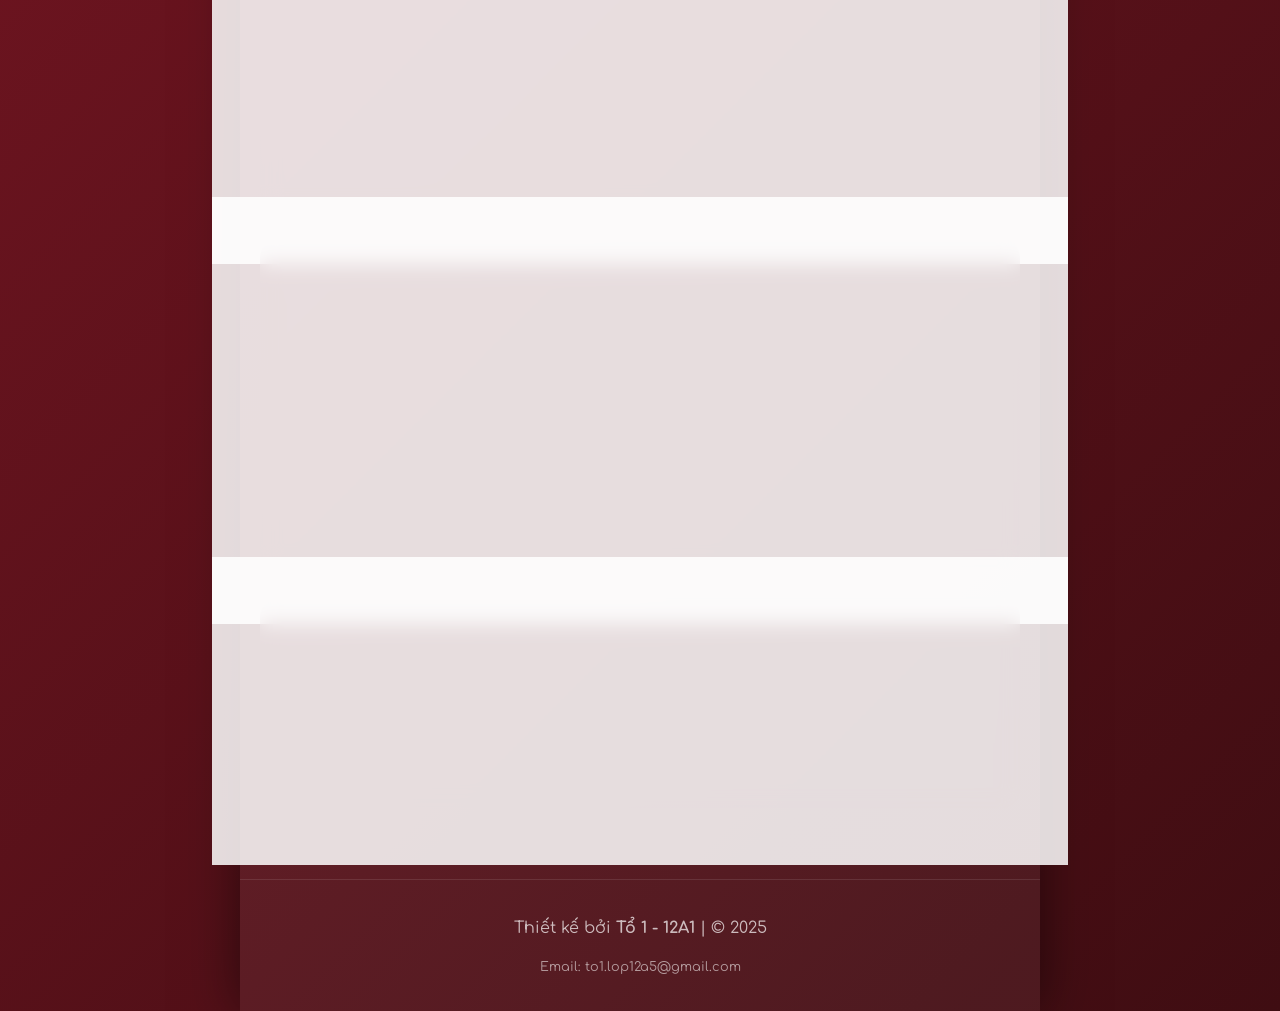
==== commit 2f41d139: "Update index.html" ====
--- a/index.html
+++ b/index.html
@@ -10,177 +10,8 @@
     <link href="https://fonts.googleapis.com/css2?family=Dancing+Script:wght@700&family=Comfortaa:wght@400;700&display=swap" rel="stylesheet">
     <link rel="stylesheet" href="style.css">
 </head>
-<script>
-    let secretCode = '';
-document.addEventListener('keydown', (e) => {
-    secretCode += e.key;
-    if (secretCode.includes('tet')) {
-        alert('🧨 Chúc mừng năm mới! Bạn đã tìm thấy mật mã bí ẩn!');
-        secretCode = ''; 
-    }
-});
-    window.addEventListener("load", function () {
-    const loader = document.getElementById("loader");
-    loader.style.opacity = "0";
-    setTimeout(() => {
-        loader.style.display = "none";
-    }, 500); // Đợi hiệu ứng mờ dần xong mới ẩn hẳn
-});
-    function createBlossom() {
-        const blossom = document.createElement('div');
-        blossom.classList.add('blossom');
-        
-        // Vị trí xuất hiện ngẫu nhiên theo chiều ngang
-        blossom.style.left = Math.random() * 100 + 'vw';
-        
-        // Kích thước ngẫu nhiên cho cánh hoa
-        const size = Math.random() * 8 + 7 + 'px'; 
-        blossom.style.width = size;
-        blossom.style.height = size;
-        
-        // Tốc độ rơi ngẫu nhiên (từ 3s đến 6s)
-        blossom.style.animationDuration = Math.random() * 3 + 3 + 's';
-        
-        // Độ mờ ngẫu nhiên để tạo chiều sâu (cánh xa cánh gần)
-        blossom.style.opacity = Math.random() * 0.5 + 0.5;
-        
-        document.body.appendChild(blossom);
-        
-        // Xóa cánh hoa sau khi rơi xong để tránh nặng máy
-        setTimeout(() => {
-            blossom.remove();
-        }, 6000);
-    }
-
-    // Tạo cánh hoa mới mỗi 300ms (có thể chỉnh số này lớn hơn nếu muốn hoa rơi thưa hơn)
-    setInterval(createBlossom, 300);
-const wishes = [
-    "Chúc bạn năm mới đỗ nguyện vọng 1!",
-    "Vạn sự như ý - Tỷ sự như mơ!",
-    "Tiền vào như nước - Tiền ra nhỏ giọt!",
-    "Chúc bạn luôn rực rỡ như nắng xuân!",
-    "Một năm Bính Ngọ bứt phá thành công!"
-];
-
-function getWish() {
-    const randomWish = wishes[Math.floor(Math.random() * wishes.length)];
-    document.getElementById('wish-text').innerText = randomWish;
-    document.getElementById('wish-modal').style.display = "block";
-}
-
-function closeModal() {
-    document.getElementById('wish-modal').style.display = "none";
-}
-function toggleMusic() {
-    const music = document.getElementById('bg-music');
-    const icon = document.getElementById('music-icon');
-    
-    if (music.paused) {
-        music.play();
-        icon.innerText = "🎵"; // Đổi icon thành nốt nhạc
-    } else {
-        music.pause();
-        icon.innerText = "🔇"; // Đổi icon thành tắt tiếng
-    }
-}
-
-document.addEventListener("DOMContentLoaded", function() {
-    // --- 1. DANH SÁCH BÀI HÁT (CẬP NHẬT THEO HÌNH CỦA BẠN) ---
-    const songList = [
-        { title: "Vạn Sự Như Ý", src: "van_su_nhu_y.mp3" },
-        { title: "Tết Đong Đầy", src: "tet_dong_day.mp3" },
-        { title: "Một năm mới bình an", src: "mot_nam_moi_binh_an.mp3" },
-        { title: "Con mèo xuân", src: "con_meo_xuan.mp3" }
-    ];
-
-    // --- 2. KHỞI TẠO BIẾN ---
-    let currentSongIndex = 0;
-    const audioPlayer = document.getElementById('audio-player');
-    const songTitle = document.getElementById('song-title');
-    const playBtn = document.getElementById('play-btn');
-    const diskCover = document.getElementById('disk-cover');
-    const progressBar = document.getElementById('progress-bar');
-    const progressContainer = document.querySelector('.progress-container');
-
-    // Kiểm tra an toàn
-    if (!audioPlayer || !songTitle) return;
-
-    // --- 3. CÁC HÀM XỬ LÝ ---
-    
-    // Hàm tải bài hát
-    function loadSong(index) {
-        const song = songList[index];
-        songTitle.innerText = song.title; 
-        audioPlayer.src = song.src;
-        // Reset đĩa
-        if(diskCover) diskCover.style.transform = 'rotate(0deg)';
-    }
-
-    // Hàm Bật/Tắt
-    window.togglePlay = function() {
-        if (audioPlayer.paused) {
-            audioPlayer.play();
-            playBtn.innerText = "⏸"; 
-            if(diskCover) diskCover.classList.add('rotate'); 
-        } else {
-            audioPlayer.pause();
-            playBtn.innerText = "▶"; 
-            if(diskCover) diskCover.classList.remove('rotate'); 
-        }
-    };
-
-    // Hàm Next
-    window.nextSong = function() {
-        currentSongIndex++;
-        if (currentSongIndex > songList.length - 1) {
-            currentSongIndex = 0; 
-        }
-        loadSong(currentSongIndex);
-        audioPlayer.play();
-        playBtn.innerText = "⏸";
-        if(diskCover) diskCover.classList.add('rotate');
-    };
-
-    // Hàm Prev
-    window.prevSong = function() {
-        currentSongIndex--;
-        if (currentSongIndex < 0) {
-            currentSongIndex = songList.length - 1;
-        }
-        loadSong(currentSongIndex);
-        audioPlayer.play();
-        playBtn.innerText = "⏸";
-        if(diskCover) diskCover.classList.add('rotate');
-    };
-
-    // Cập nhật thanh tiến trình
-    audioPlayer.ontimeupdate = function() {
-        if(audioPlayer.duration && progressBar) {
-            const progressPercent = (audioPlayer.currentTime / audioPlayer.duration) * 100;
-            progressBar.style.width = `${progressPercent}%`;
-        }
-    };
-
-    // Tự động qua bài khi hết
-    audioPlayer.onended = function() {
-        window.nextSong();
-    };
-
-    // Tua nhạc
-    window.setProgress = function(e) {
-        if(!progressContainer) return;
-        const width = progressContainer.clientWidth;
-        const clickX = e.offsetX;
-        const duration = audioPlayer.duration;
-        audioPlayer.currentTime = (clickX / width) * duration;
-    };
-
-    // --- 4. CHẠY LẦN ĐẦU ---
-    loadSong(currentSongIndex);
-});
-</script>
-
 <body>
+<script src="index.js"></script>
 <div id="loader">
     <div class="spinner">🌸</div>
     <p>Đang tải mùa xuân về...</p>
@@ -366,3 +197,4 @@
 
 
 
+
